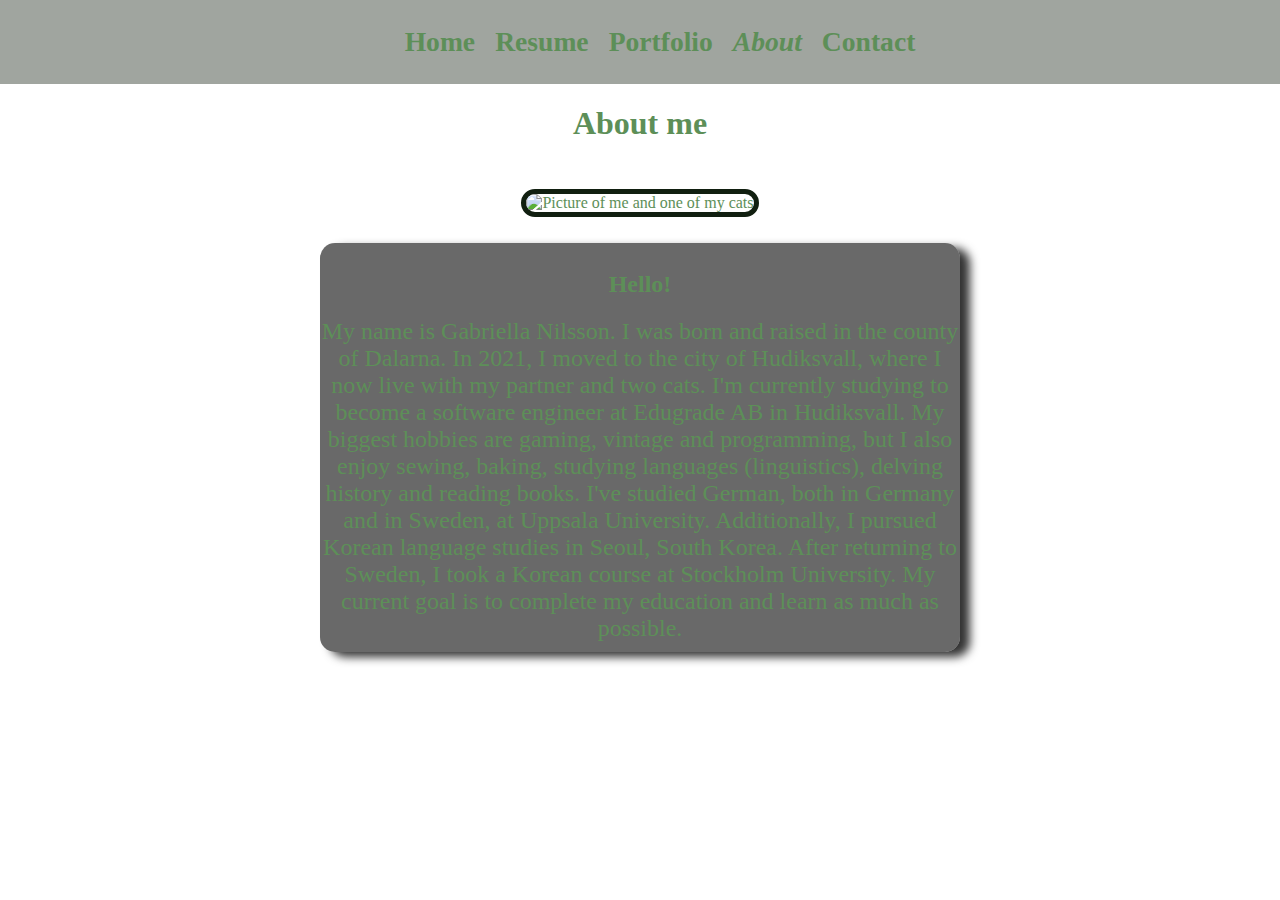
==== AboutMe.html @ 541fb0c8 "First commit" ====
<!DOCTYPE html>
<html>
<head>
    <meta charset="UTF-8">
    <meta name="viewport" content="width=device-width, initial-scale=1.0">
    <link rel="stylesheet" href="style.css">
    <link rel="stylesheet" href="aboutme-style.css">
    <title>Labb 1</title>
    <link rel="icon" href="">
</head>
<body>
    <nav>
        <ul id="menu">
            <li><a href="index.html">Home</a></li>
            <li><a href="Resume.html">Resume</a></li>
            <li><a href="Portfolio.html">Portfolio</a></li>
            <li><a href="AboutMe.html" class="active">About</a></li>
            <li><a href="Contact.html">Contact</a></li>
        </ul>
    </nav>
        <header>
            <h1>About me</h1>
            </header>
                <img class="image" src="https://lh3.googleusercontent.com/pw/[base64]w572-h1267-s-no?authuser=0" alt="Picture of me and one of my cats">
            <main>
                <section>
                    <div class="aboutme-text-border">
                        <header>
                            <h2>Hello!</h2>
                        </header>
                        <article class="p-aboutme">My name is Gabriella Nilsson. I was born and raised in the county of Dalarna. In 2021, I moved to the city of Hudiksvall, where I now live with my partner and two cats. I'm currently studying to become a software engineer at Edugrade AB in Hudiksvall. My biggest hobbies are gaming, vintage and programming, but I also enjoy sewing, baking, studying languages (linguistics), delving history and reading books. I've studied German, both in Germany and in Sweden, at Uppsala University. Additionally, I pursued Korean language studies in Seoul, South Korea. After returning to Sweden, I took a Korean course at Stockholm University. My current goal is to complete my education and learn as much as possible.</article>
                    </div>
                </section>      
            </main>
        </body>
        </html>
---- style.css ----
html {
    margin: 0 auto;
    padding: 0;
}

body {
    margin: 0;
    padding: 0;
    width: 100%;
    height: 100vh;
    font-size: 16px;
    background-image: url(https://cdn.discordapp.com/attachments/775461899444944917/1198356537614274570/big-green-leaves-enhanced-5160x2160-v0-heiqnf0hplca1.png?ex=65be9b7e&is=65ac267e&hm=a7708acbbfbe187adde55ee647fc55e3b6fbbec3b06b7aafc5a3ad2d47303e14&);
    background-size: cover;
    background-position: center;
    background-repeat: no-repeat;
    background-clip: content-box;
    background-origin: content-box;
    text-align: center;
    background-attachment: fixed;
    -webkit-background-size: cover; 
    -moz-background-size: cover; 
    -o-background-size: cover; 
    background-size: cover;
    font-family: "Roboto Condensed", serif;
    color: rgb(93, 143, 88);
    image-rendering: optimizeQuality;
}

.google-font {
    font-family: 'Roboto Condensed', serif;
}

/* Nav bar */
ul {
    list-style: none;
}

nav a.active {
    font-style: italic;
}

nav {
    background-color: rgba(17, 31, 16, 0.4);
    width: 100%;
    height: auto;
    display: flex;
    justify-content: center;
    align-items: center;
    margin: auto;
}

nav ul {
    display: flex;
    list-style: none;
}

nav li {
    margin: 10px;
    font: 23px bold;
}

#menu li a {
    text-decoration: none;
    font-size:larger;
}

#menu a {
    color:rgb(93, 143, 88);
    font-weight: bolder;
}

/* Background picture */
.image-container img {
    width: 300px;
    height: 300px;
    overflow: hidden;
}

.image-container img {
    width: 100%; 
    height: auto; 
    display: block; 
}

/* Content on home page */
.main-container {
    display: flex;
    margin-top: 10%;
    justify-content: center; 
}

.column {
    justify-content: center;
    background-color: rgba(0, 0, 0, 0.59);
    height: 400px;
    width: 200px;
    border-radius: 10px;
    box-shadow: 10px 5px 10px rgba(0, 0, 0, 0.8); 
    margin-left: 6%;
    margin-right: 6%;
} 

@media only screen and (max-width: 768px) {
  
    nav {
        flex-direction: column;
        align-items: center;
        text-align: center;
        width: 100%;
       justify-content: center;
    }

    nav li {
        margin: 5px;
        font-size: 18px;
        text-align: center;
        width: 100%;
    }

    .main-container {
        flex-direction: column; 
    }

    .column {
        width: 50%; 
        margin: 6% 0 2% 0;
        margin: 0 auto;
        margin-bottom: 50px;
    }
}
---- aboutme-style.css ----
.p-aboutme {
    white-space: pre-line; 
    font-size: x-large;
 }

 .aboutme-text-border {
    background-color: rgba(0, 0, 0, 0.59);
    box-shadow: 10px 5px 10px rgba(0, 0, 0, 0.8); 
    border-radius: 15px;
    padding: 8px 0px 10px 0px;
    margin: 2% 25% 0% 25%;
    width: 70%;
    max-width: 50%;
    margin: 0 auto;
    margin-bottom: 15px;
}

.image {
    height: auto;
    width: 400px;
    margin: 2%;
    border-radius: 1pc;
    border: 5px solid rgb(17, 31, 16);
}

@media only screen and (max-width: 768px) {
    nav {
        flex-direction: column;
        align-items: center;
        text-align: center;
        width: 100%;
       justify-content: center; 
    }

    nav li {
        margin: 5px;
        font-size: 18px;
        text-align: center;
        width: 100%;
    }

    .aboutme-text-border {
        margin: 2% 5% 0% 5%; 
    }

    .image {
        width: 50%;  
        margin-top: 15px;
    }

    section {
        display: flex;
        flex-direction: column;
        justify-content: center;
    }

    .aboutme-text-border {
        width: 80%; 
    }
}

.aboutme-text-border {
    width: 50%; 
    margin: 0 auto; 
}
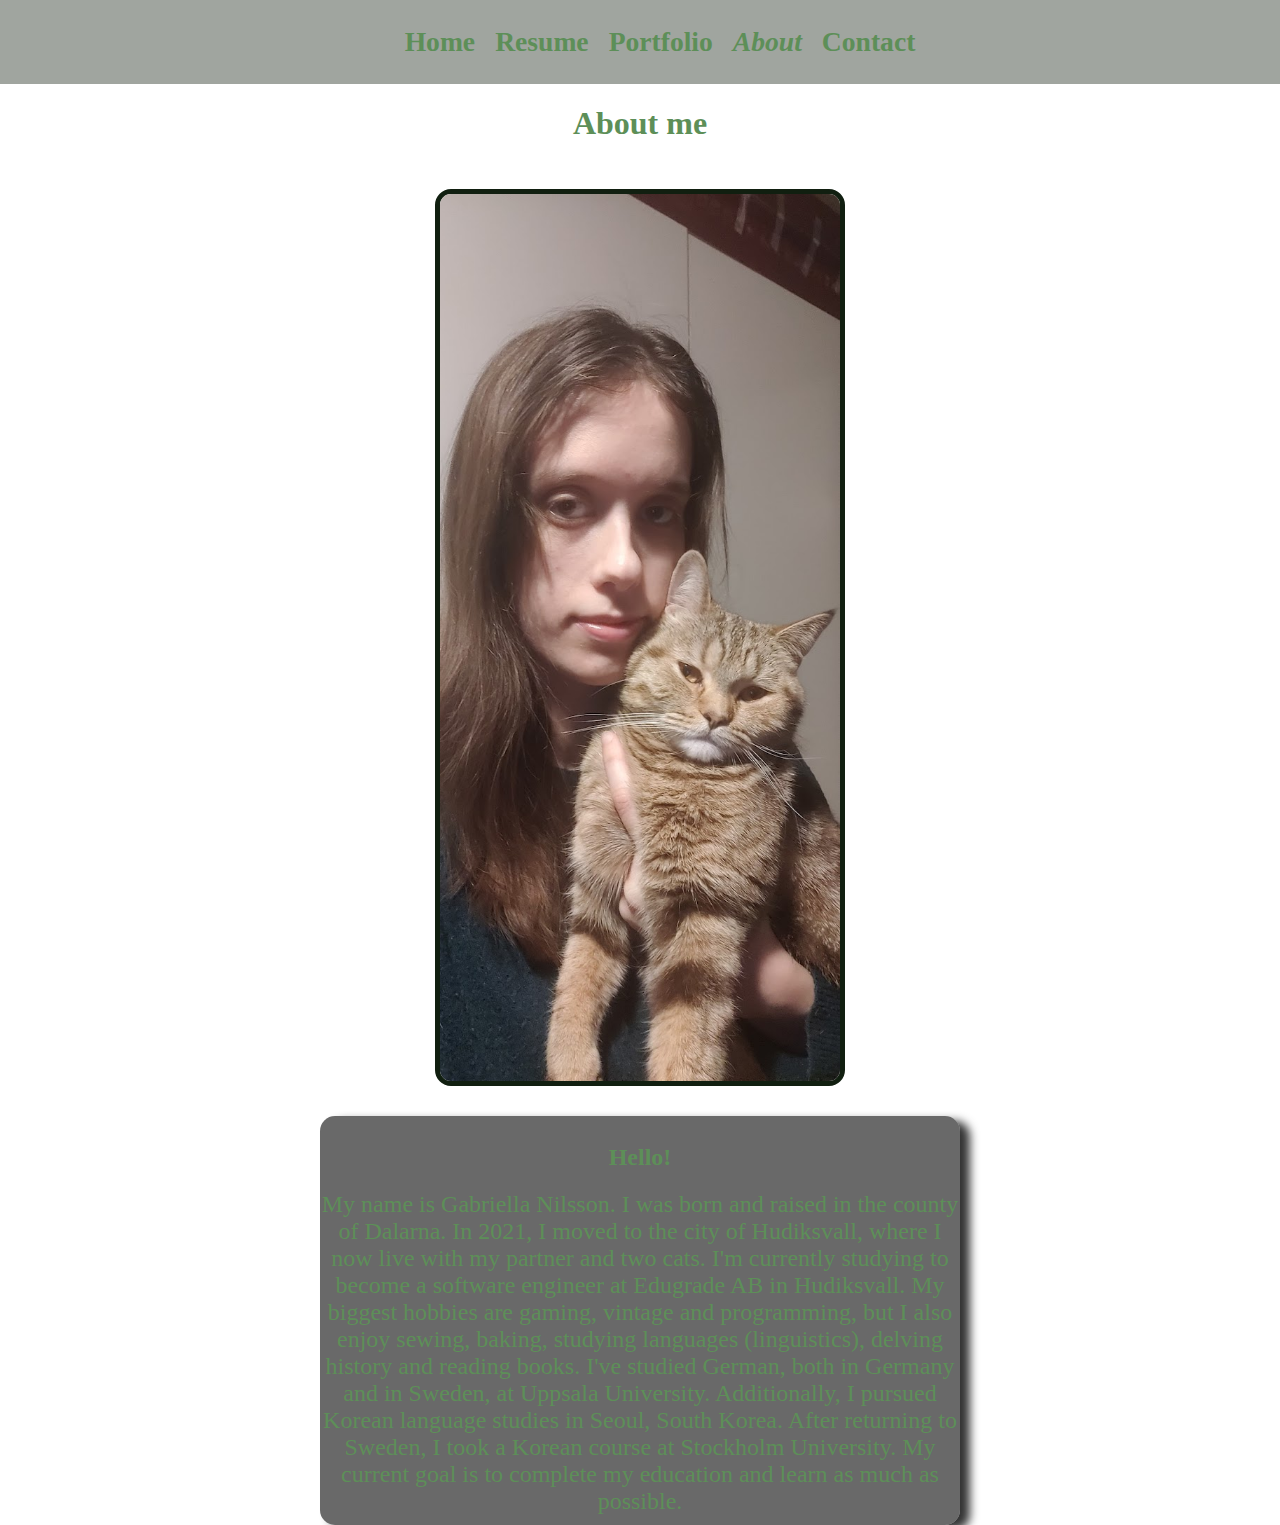
==== commit bd7d7468: "new update" ====
--- a/AboutMe.html
+++ b/AboutMe.html
@@ -21,7 +21,7 @@
         <header>
             <h1>About me</h1>
             </header>
-                <img class="image" src="https://lh3.googleusercontent.com/pw/[base64]w572-h1267-s-no?authuser=0" alt="Picture of me and one of my cats">
+                <img class="image" src="aboutme-pic.jpg" alt="Picture of me and one of my cats">
             <main>
                 <section>
                     <div class="aboutme-text-border">
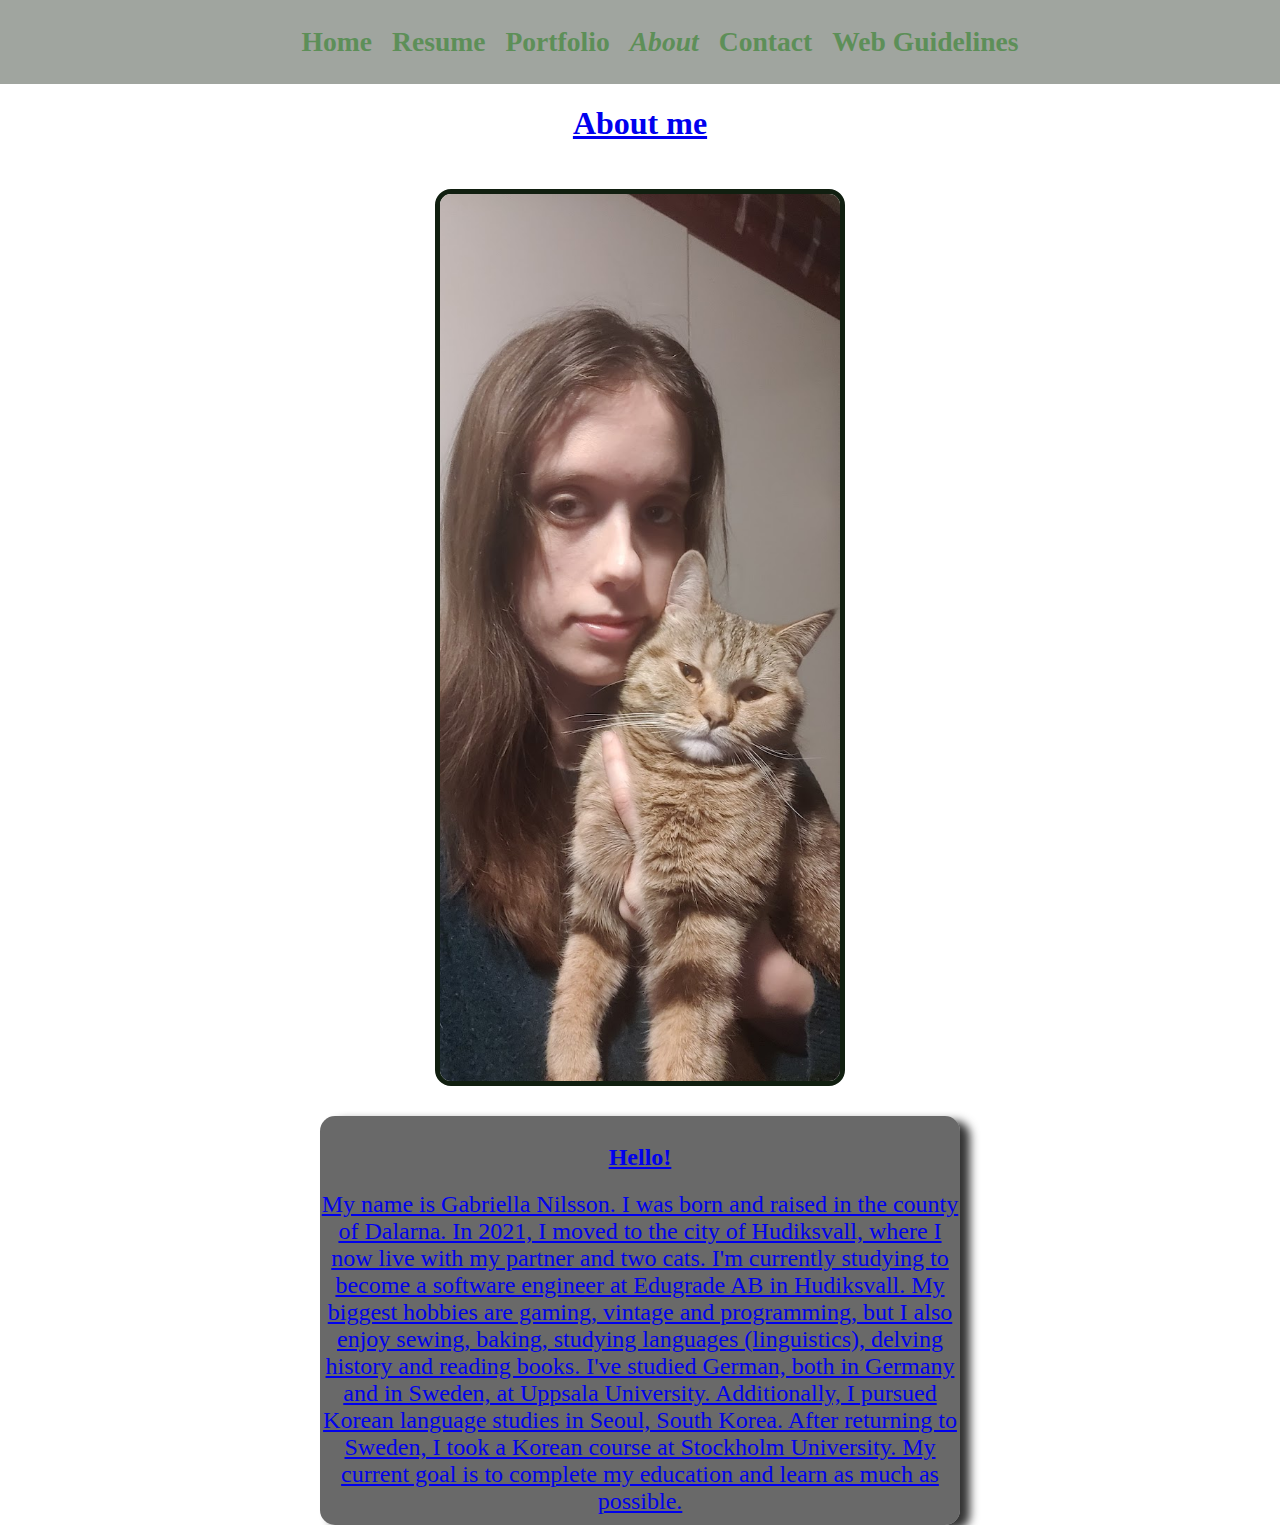
==== commit 07eae5bc: "update 2" ====
--- a/AboutMe.html
+++ b/AboutMe.html
@@ -16,6 +16,7 @@
             <li><a href="Portfolio.html">Portfolio</a></li>
             <li><a href="AboutMe.html" class="active">About</a></li>
             <li><a href="Contact.html">Contact</a></li>
+            <li><a href="webguidelines.html">Web Guidelines</li>
         </ul>
     </nav>
         <header>
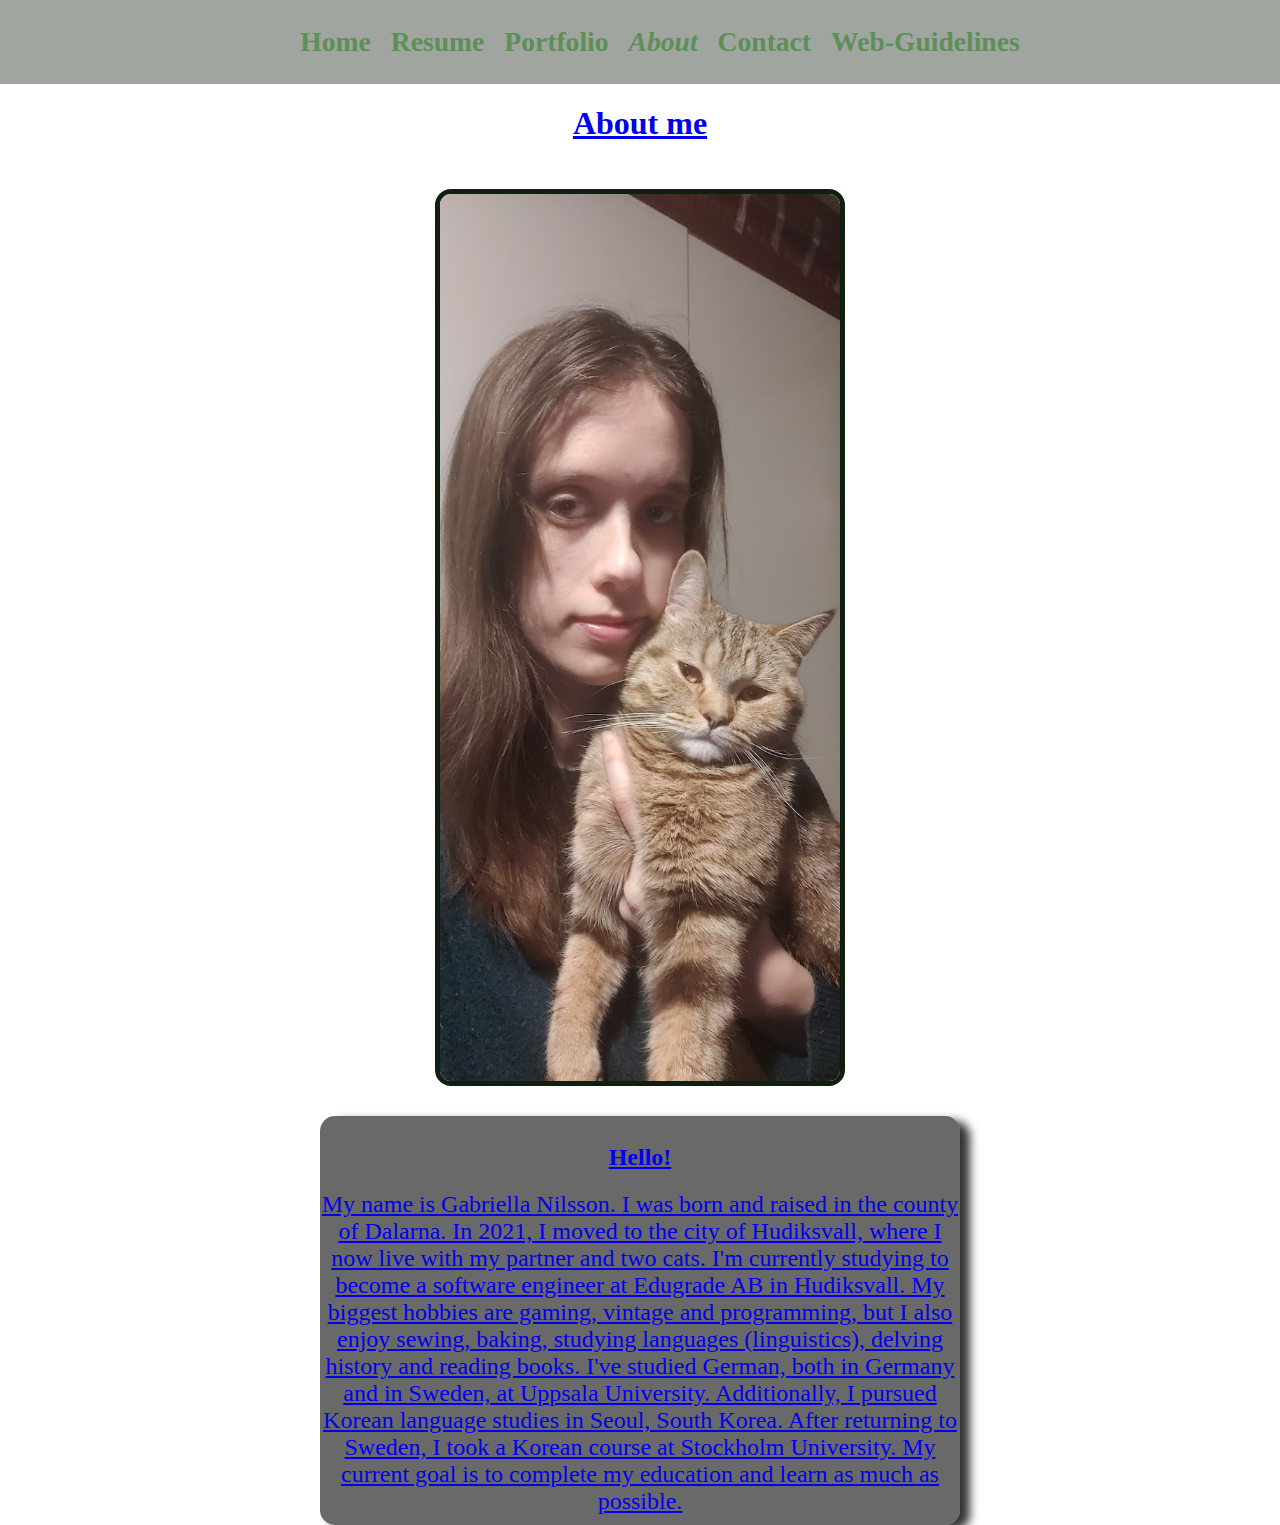
==== commit f609b8f6: "update 5" ====
--- a/AboutMe.html
+++ b/AboutMe.html
@@ -1,5 +1,5 @@
 <!DOCTYPE html>
-<html>
+<html lang="en">
 <head>
     <meta charset="UTF-8">
     <meta name="viewport" content="width=device-width, initial-scale=1.0">
@@ -16,7 +16,7 @@
             <li><a href="Portfolio.html">Portfolio</a></li>
             <li><a href="AboutMe.html" class="active">About</a></li>
             <li><a href="Contact.html">Contact</a></li>
-            <li><a href="webguidelines.html">Web Guidelines</li>
+            <li><a href="webguidelines.html">Web-Guidelines</li>
         </ul>
     </nav>
         <header>
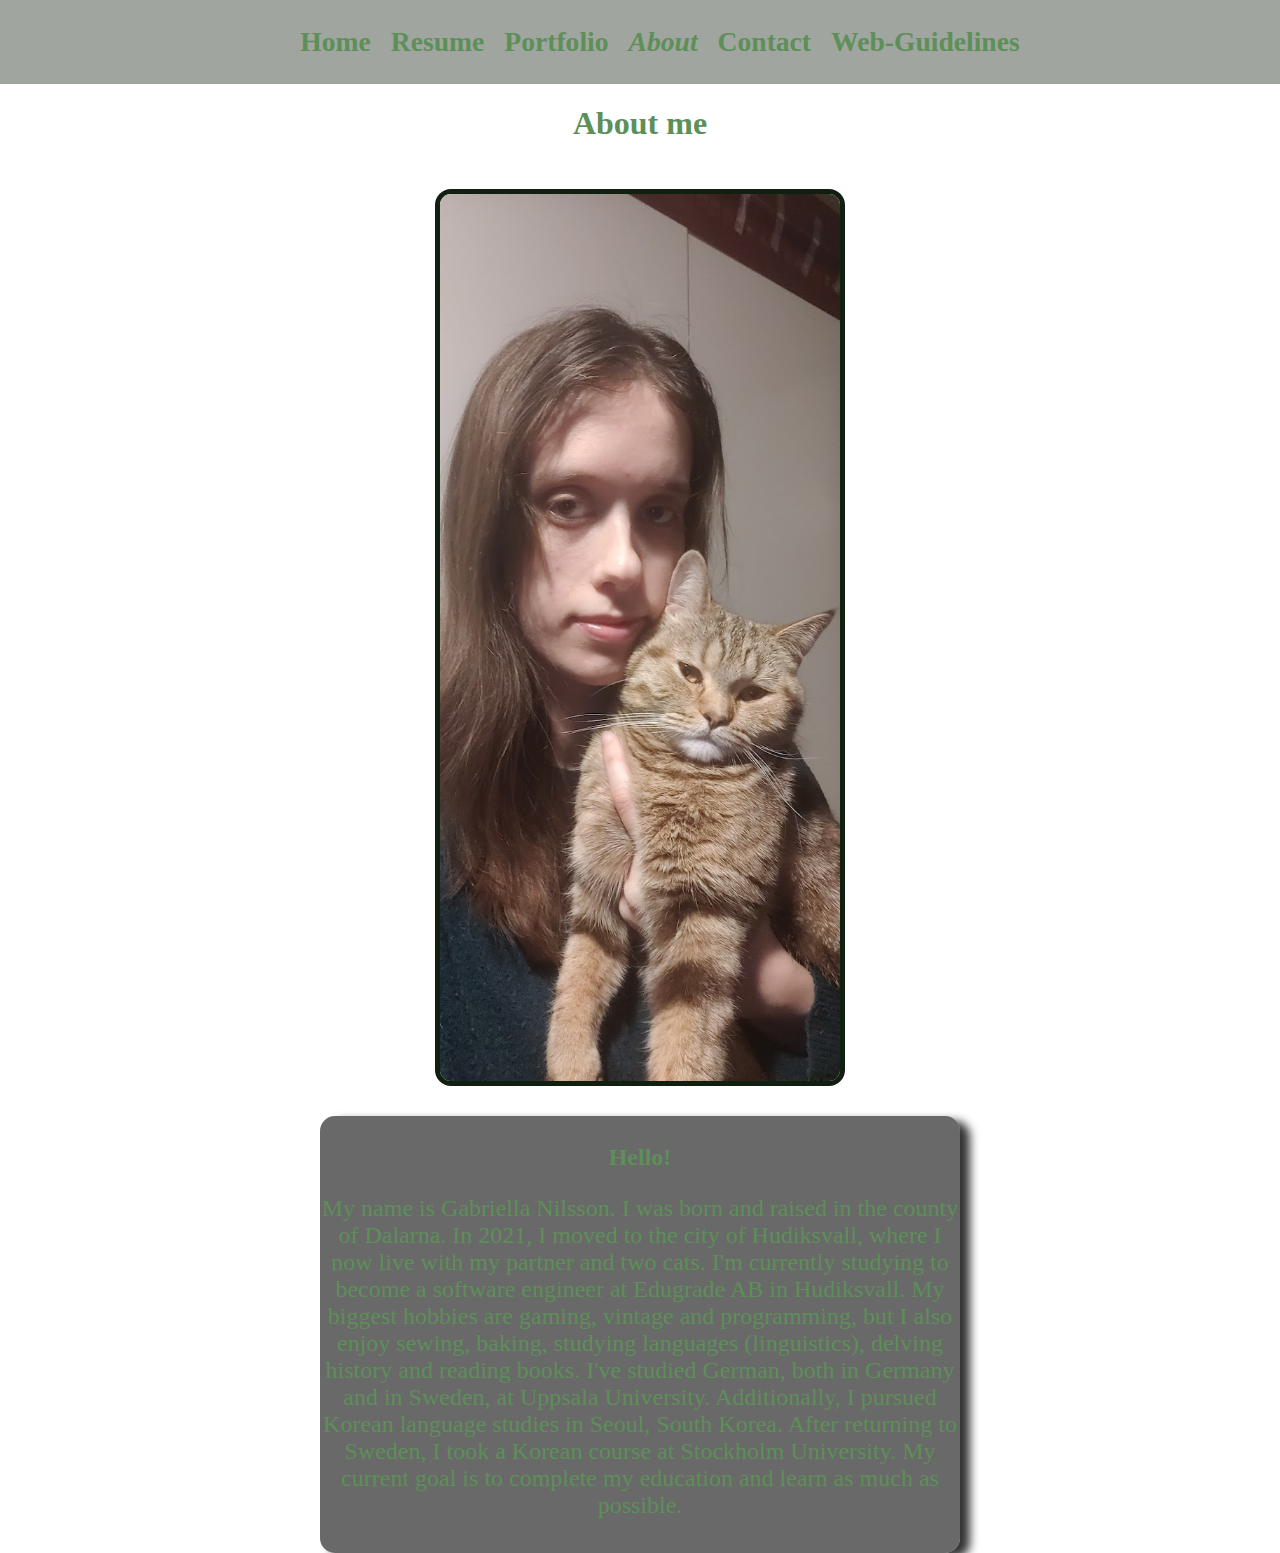
==== commit c133184a: "update 6" ====
--- a/AboutMe.html
+++ b/AboutMe.html
@@ -6,7 +6,6 @@
     <link rel="stylesheet" href="style.css">
     <link rel="stylesheet" href="aboutme-style.css">
     <title>Labb 1</title>
-    <link rel="icon" href="">
 </head>
 <body>
     <nav>
@@ -16,7 +15,7 @@
             <li><a href="Portfolio.html">Portfolio</a></li>
             <li><a href="AboutMe.html" class="active">About</a></li>
             <li><a href="Contact.html">Contact</a></li>
-            <li><a href="webguidelines.html">Web-Guidelines</li>
+            <li><a href="webguidelines.html">Web-Guidelines</a></li>
         </ul>
     </nav>
         <header>
@@ -29,7 +28,7 @@
                         <header>
                             <h2>Hello!</h2>
                         </header>
-                        <article class="p-aboutme">My name is Gabriella Nilsson. I was born and raised in the county of Dalarna. In 2021, I moved to the city of Hudiksvall, where I now live with my partner and two cats. I'm currently studying to become a software engineer at Edugrade AB in Hudiksvall. My biggest hobbies are gaming, vintage and programming, but I also enjoy sewing, baking, studying languages (linguistics), delving history and reading books. I've studied German, both in Germany and in Sweden, at Uppsala University. Additionally, I pursued Korean language studies in Seoul, South Korea. After returning to Sweden, I took a Korean course at Stockholm University. My current goal is to complete my education and learn as much as possible.</article>
+                        <p class="p-aboutme">My name is Gabriella Nilsson. I was born and raised in the county of Dalarna. In 2021, I moved to the city of Hudiksvall, where I now live with my partner and two cats. I'm currently studying to become a software engineer at Edugrade AB in Hudiksvall. My biggest hobbies are gaming, vintage and programming, but I also enjoy sewing, baking, studying languages (linguistics), delving history and reading books. I've studied German, both in Germany and in Sweden, at Uppsala University. Additionally, I pursued Korean language studies in Seoul, South Korea. After returning to Sweden, I took a Korean course at Stockholm University. My current goal is to complete my education and learn as much as possible.</p>
                     </div>
                 </section>      
             </main>
--- a/style.css
+++ b/style.css
@@ -111,10 +111,11 @@
     }
 
     nav li {
-        margin: 5px;
+        margin: 3px;
         font-size: 18px;
         text-align: center;
         width: 100%;
+       justify-content: center;
     }
 
     .main-container {
--- a/aboutme-style.css
+++ b/aboutme-style.css
@@ -29,14 +29,15 @@
         align-items: center;
         text-align: center;
         width: 100%;
-       justify-content: center; 
+       justify-content: center;
     }
 
     nav li {
-        margin: 5px;
+        margin: 3px;
         font-size: 18px;
         text-align: center;
         width: 100%;
+       justify-content: center;
     }
 
     .aboutme-text-border {
